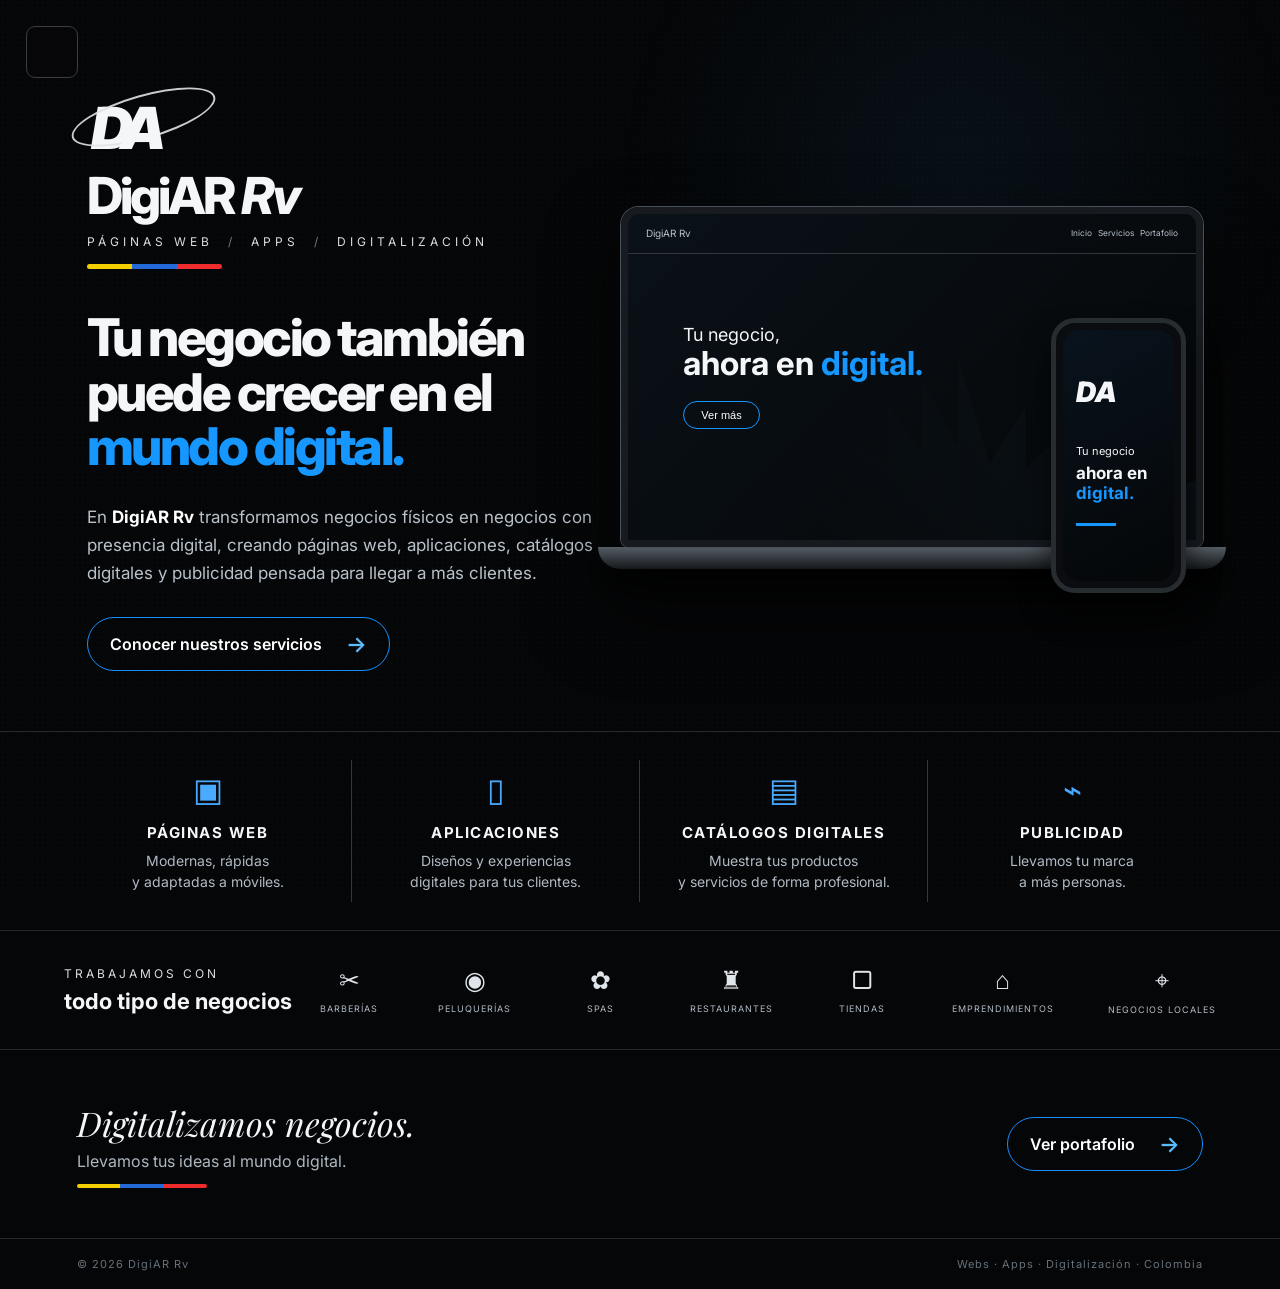
==== index.html @ f1b9c06d "Add files via upload" ====
<!DOCTYPE html><html lang="es"><head><meta charset="UTF-8"><meta name="viewport" content="width=device-width,initial-scale=1.0"><meta name="description" content="DigiAR Rv - Webs, apps, catálogos digitales y publicidad."><title>DigiAR Rv | Digitalizamos negocios</title><link rel="stylesheet" href="style.css"></head><body>
<button class="menu-btn" id="menuBtn"><span></span><span></span><span></span></button><div class="overlay" id="overlay"></div><aside class="drawer" id="drawer"><div class="drawer-head"><div class="mini-brand">DigiAR <b>Rv</b></div><button class="close-btn" id="closeBtn">×</button></div><nav><a class="active" href="index.html">Qué hacemos</a><a href="sobre-nosotros.html">Sobre nosotros</a><a href="portafolio.html">Portafolio</a></nav><div class="drawer-bottom">Webs · Apps · Digitalización</div></aside>
<main><section class="hero"><div class="hero-copy"><div class="brand"><div class="brand-mark">D<span>A</span></div><div class="brand-name">DigiAR <em>Rv</em></div><div class="brand-sub">PÁGINAS WEB <i>/</i> APPS <i>/</i> DIGITALIZACIÓN</div><div class="colombia-line"><b></b><b></b><b></b></div></div><h1>Tu negocio también<br>puede crecer en el<br><span>mundo digital.</span></h1><p class="intro">En <strong>DigiAR Rv</strong> transformamos negocios físicos en negocios con presencia digital, creando páginas web, aplicaciones, catálogos digitales y publicidad pensada para llegar a más clientes.</p><a class="outline-btn" href="#servicios">Conocer nuestros servicios <span>→</span></a></div>
<div class="devices"><div class="laptop"><div class="screen"><div class="screen-top"><span>DigiAR Rv</span><small>Inicio &nbsp; Servicios &nbsp; Portafolio</small></div><div class="screen-content"><small>Tu negocio,</small><strong>ahora en <span>digital.</span></strong><button>Ver más</button></div><div class="city"></div></div><div class="base"></div></div><div class="phone"><div class="phone-screen"><div class="phone-logo">DA</div><div>Tu negocio</div><strong>ahora en <span>digital.</span></strong><div class="phone-bar"></div></div></div></div></section>
<section class="services" id="servicios"><div class="service"><div class="icon">▣</div><h3>PÁGINAS WEB</h3><p>Modernas, rápidas<br>y adaptadas a móviles.</p></div><div class="service"><div class="icon">▯</div><h3>APLICACIONES</h3><p>Diseños y experiencias<br>digitales para tus clientes.</p></div><div class="service"><div class="icon">▤</div><h3>CATÁLOGOS DIGITALES</h3><p>Muestra tus productos<br>y servicios de forma profesional.</p></div><div class="service"><div class="icon">⌁</div><h3>PUBLICIDAD</h3><p>Llevamos tu marca<br>a más personas.</p></div></section>
<section class="businesses"><div class="business-title"><span>TRABAJAMOS CON</span><strong>todo tipo de negocios</strong></div><div class="business-list"><div>✂<small>BARBERÍAS</small></div><div>◉<small>PELUQUERÍAS</small></div><div>✿<small>SPAS</small></div><div>♜<small>RESTAURANTES</small></div><div>▢<small>TIENDAS</small></div><div>⌂<small>EMPRENDIMIENTOS</small></div><div>⌖<small>NEGOCIOS LOCALES</small></div></div></section>
<section class="cta"><div><div class="script">Digitalizamos negocios.</div><p>Llevamos tus ideas al mundo digital.</p><div class="colombia-line small"><b></b><b></b><b></b></div></div><a class="cta-btn" href="portafolio.html">Ver portafolio <span>→</span></a></section></main><footer><span>© 2026 DigiAR Rv</span><span>Webs · Apps · Digitalización · Colombia</span></footer><script src="script.js"></script></body></html>
---- style.css ----
@import url('https://fonts.googleapis.com/css2?family=Inter:wght@400;500;600;700;800&family=Playfair+Display:ital,wght@1,500&display=swap');
:root{--bg:#050607;--line:#25292e;--text:#f4f6f8;--muted:#aeb7c2;--blue:#1597ff}*{box-sizing:border-box}html{scroll-behavior:smooth}body{margin:0;background:var(--bg);color:var(--text);font-family:Inter,Arial,sans-serif;overflow-x:hidden}body:before{content:"";position:fixed;inset:0;pointer-events:none;background:radial-gradient(circle at 75% 18%,rgba(35,104,157,.11),transparent 28%);z-index:-2}body:after{content:"";position:fixed;inset:0;pointer-events:none;opacity:.03;background-image:radial-gradient(#fff .6px,transparent .6px);background-size:5px 5px;z-index:-1}a{text-decoration:none;color:inherit}.menu-btn{position:fixed;top:26px;left:26px;width:52px;height:52px;border:1px solid #3a3e43;border-radius:9px;background:rgba(7,8,9,.86);backdrop-filter:blur(12px);z-index:50;display:flex;flex-direction:column;justify-content:center;gap:6px;padding:0 13px;cursor:pointer}.menu-btn span{display:block;height:3px;border-radius:10px;background:#f2f2f2}.overlay{position:fixed;inset:0;background:rgba(0,0,0,.7);opacity:0;visibility:hidden;transition:.3s;z-index:40}.overlay.open{opacity:1;visibility:visible}.drawer{position:fixed;left:0;top:0;bottom:0;width:min(360px,88vw);background:#090b0d;border-right:1px solid #292d32;z-index:60;transform:translateX(-100%);transition:.35s;padding:30px}.drawer.open{transform:translateX(0)}.drawer-head{display:flex;align-items:center;justify-content:space-between;margin-bottom:55px}.mini-brand{font-weight:800;font-size:22px;letter-spacing:-1px}.mini-brand b{color:var(--blue)}.close-btn{border:0;background:none;color:#fff;font-size:34px;cursor:pointer}.drawer nav{display:grid;gap:10px}.drawer nav a{padding:17px 16px;border-radius:10px;color:#aeb5bd;font-weight:600}.drawer nav a:hover,.drawer nav a.active{background:#11161b;color:#fff}.drawer-bottom{position:absolute;bottom:28px;color:#606a74;font-size:12px;letter-spacing:2px}.hero{min-height:700px;max-width:1440px;margin:auto;padding:105px 6% 60px;display:grid;grid-template-columns:1fr 1.12fr;gap:25px;align-items:center}.hero-copy{padding-left:10px}.brand{margin-bottom:42px}.brand-mark{font-size:58px;line-height:.8;font-weight:900;letter-spacing:-8px;font-style:italic;display:inline-block;position:relative;margin-left:4px}.brand-mark:after{content:"";position:absolute;width:145px;height:40px;border:2px solid #dfe4e8;border-radius:50%;left:-22px;top:-10px;transform:rotate(-16deg);opacity:.9}.brand-mark span{position:relative;z-index:2}.brand-name{font-size:51px;font-weight:800;letter-spacing:-3px;margin-top:12px}.brand-name em{font-style:italic}.brand-sub{font-size:12px;letter-spacing:4px;color:#d9dde1;margin-top:8px}.brand-sub i{color:#777;font-style:normal;margin:0 8px}.colombia-line{display:flex;width:135px;height:5px;margin-top:15px;overflow:hidden;border-radius:10px}.colombia-line b{flex:1}.colombia-line b:nth-child(1){background:#f4cf00}.colombia-line b:nth-child(2){background:#2469d8}.colombia-line b:nth-child(3){background:#ef2c2c}h1{font-size:52px;line-height:1.05;letter-spacing:-2.5px;margin:0 0 28px;font-weight:800}h1 span{color:var(--blue)}.intro{max-width:620px;color:#b9c2cb;line-height:1.65;font-size:17px;margin:0 0 30px}.intro strong{color:#fff}.outline-btn,.cta-btn{display:inline-flex;align-items:center;gap:24px;border:1px solid #178fff;border-radius:30px;padding:13px 22px;color:#fff;font-weight:600;transition:.25s}.outline-btn:hover,.cta-btn:hover{background:#0d79d6;transform:translateY(-2px)}.outline-btn span,.cta-btn span{font-size:22px;color:#5cbcff}.devices{height:470px;position:relative;display:flex;align-items:center;justify-content:center}.laptop{width:min(680px,100%);position:relative;filter:drop-shadow(0 30px 35px rgba(0,0,0,.6))}.screen{height:340px;border:7px solid #171b20;border-radius:18px 18px 8px 8px;background:linear-gradient(135deg,#0a1118,#050708);position:relative;overflow:hidden;box-shadow:0 0 0 1px #48515a}.screen-top{height:40px;border-bottom:1px solid #30363c;display:flex;align-items:center;justify-content:space-between;padding:0 18px;color:#b7c0c9;font-size:10px}.screen-content{position:relative;z-index:2;padding:70px 0 0 55px}.screen-content small{display:block;font-size:18px}.screen-content strong{display:block;font-size:33px;line-height:1.1}.screen-content strong span{color:var(--blue)}.screen-content button{margin-top:20px;background:transparent;border:1px solid var(--blue);color:#fff;border-radius:18px;padding:7px 17px;font-size:11px}.city{position:absolute;right:-20px;bottom:-30px;width:70%;height:65%;opacity:.28;background:linear-gradient(90deg,transparent,#172838);clip-path:polygon(0 100%,0 65%,8% 72%,8% 38%,17% 48%,17% 20%,26% 45%,26% 10%,35% 42%,35% 0,43% 50%,52% 23%,52% 52%,63% 33%,63% 55%,73% 30%,73% 57%,82% 43%,82% 67%,100% 54%,100% 100%)}.base{height:22px;width:108%;margin-left:-4%;background:linear-gradient(#555d65,#15181b);border-radius:0 0 40px 40px;box-shadow:0 15px 25px rgba(0,0,0,.7)}.phone{position:absolute;right:3%;bottom:30px;width:135px;height:275px;background:#0a0c0f;border:5px solid #272c31;border-radius:24px;box-shadow:0 20px 30px rgba(0,0,0,.7);padding:7px;z-index:3}.phone-screen{height:100%;border-radius:17px;background:linear-gradient(150deg,#09131d,#040607);padding:45px 13px 10px;font-size:11px}.phone-logo{font-size:28px;font-weight:900;font-style:italic;margin-bottom:35px}.phone-screen strong{display:block;font-size:17px;margin-top:5px}.phone-screen strong span{color:var(--blue)}.phone-bar{height:3px;width:40px;background:var(--blue);margin-top:20px}.services{max-width:1440px;margin:auto;border-top:1px solid var(--line);border-bottom:1px solid var(--line);display:grid;grid-template-columns:repeat(4,1fr);padding:28px 5%}.service{text-align:center;padding:10px 20px;border-right:1px solid #33383d}.service:last-child{border:0}.icon{font-size:32px;color:#49aaff;height:45px}.service h3{font-size:15px;letter-spacing:1.5px;margin:8px 0}.service p{color:#b0bac5;font-size:14px;line-height:1.5;margin:0}.businesses{max-width:1440px;margin:auto;padding:34px 5%;display:grid;grid-template-columns:250px 1fr;align-items:center;border-bottom:1px solid var(--line)}.business-title span{display:block;font-size:12px;letter-spacing:3px;color:#ddd}.business-title strong{font-size:22px;display:block;margin-top:7px}.business-list{display:flex;justify-content:space-between;gap:14px}.business-list div{text-align:center;color:#dfe5ea;font-size:25px;min-width:70px}.business-list small{display:block;font-size:9px;letter-spacing:1px;color:#b2bbc5;margin-top:8px}.cta{max-width:1440px;margin:auto;padding:50px 6%;display:flex;align-items:center;justify-content:space-between}.script{font-family:"Playfair Display",serif;font-style:italic;font-size:34px}.cta p{margin:5px 0 0;color:#adb7c1}.small{width:130px;height:4px;margin-top:13px}footer{border-top:1px solid var(--line);padding:18px 6%;display:flex;justify-content:space-between;color:#66717b;font-size:11px;letter-spacing:1px}.inner-main{max-width:1200px;margin:auto;padding:105px 6% 70px}.inner-brand{font-size:42px;font-weight:800;letter-spacing:-2px;margin-bottom:65px}.inner-brand em{font-style:italic}.inner-brand small{display:block;font-size:10px;letter-spacing:4px;color:#737d87;margin-top:7px}.inner-card,.portfolio-head{max-width:900px}.eyebrow{font-size:11px;letter-spacing:4px;color:var(--blue)}.inner-card h1,.portfolio-head h1{margin-top:20px}.inner-card p,.portfolio-head p{font-size:17px;line-height:1.8;color:#aeb8c2;max-width:800px}.inner-card strong{color:#fff}.quote{margin-top:35px;padding:25px 30px;border-left:2px solid var(--blue);background:#0b0f13;color:#e8edf1;font-size:21px;font-style:italic}.project-grid{display:grid;grid-template-columns:1fr 1fr;gap:25px;margin-top:55px}.project-card{border:1px solid #292e33;background:#0a0d10;border-radius:16px;overflow:hidden}.project-preview{height:270px;background:linear-gradient(145deg,#111a23,#050708);padding:35px;position:relative}.preview-logo{font-size:27px;font-weight:800}.preview-text{position:absolute;bottom:45px;font-size:23px}.preview-text b{color:var(--blue)}.project-info{padding:24px}.project-info>span{font-size:10px;letter-spacing:3px;color:#67727d}.project-info h2{margin:10px 0 5px}.project-info p{color:#8f99a4}.project-info a{color:#58b7ff;font-weight:600}.empty{min-height:400px;display:flex;flex-direction:column;align-items:center;justify-content:center;text-align:center;color:#7d8790}.empty .plus{font-size:55px;color:#249cff}.empty h2{color:#dbe0e5}@media(max-width:900px){.hero{grid-template-columns:1fr;padding-top:105px}.devices{height:400px}.services{grid-template-columns:1fr 1fr}.businesses{grid-template-columns:1fr;gap:25px}.business-list{flex-wrap:wrap}.project-grid{grid-template-columns:1fr}}@media(max-width:620px){.menu-btn{top:16px;left:16px}.hero{padding:90px 22px 40px}.brand-name{font-size:37px}.brand-sub{font-size:8px;letter-spacing:2.5px}.brand-mark{font-size:46px}.hero h1{font-size:38px}.intro{font-size:15px}.devices{height:300px;margin-top:20px}.screen{height:220px}.screen-content{padding:40px 0 0 25px}.screen-content strong{font-size:22px}.phone{width:88px;height:190px;right:0}.phone-screen{padding:28px 8px}.phone-logo{font-size:20px;margin-bottom:20px}.services{grid-template-columns:1fr;padding:15px 20px}.service{border-right:0;border-bottom:1px solid #252a2f;padding:22px 10px}.service:last-child{border-bottom:0}.businesses{padding:30px 22px}.business-list{justify-content:center}.cta{padding:38px 22px;gap:25px;align-items:flex-start;flex-direction:column}.script{font-size:29px}footer{padding:16px 22px;gap:15px;flex-direction:column}.inner-main{padding:90px 22px 50px}.inner-brand{font-size:32px}.inner-card h1,.portfolio-head h1{font-size:36px}.inner-card p,.portfolio-head p{font-size:15px}}
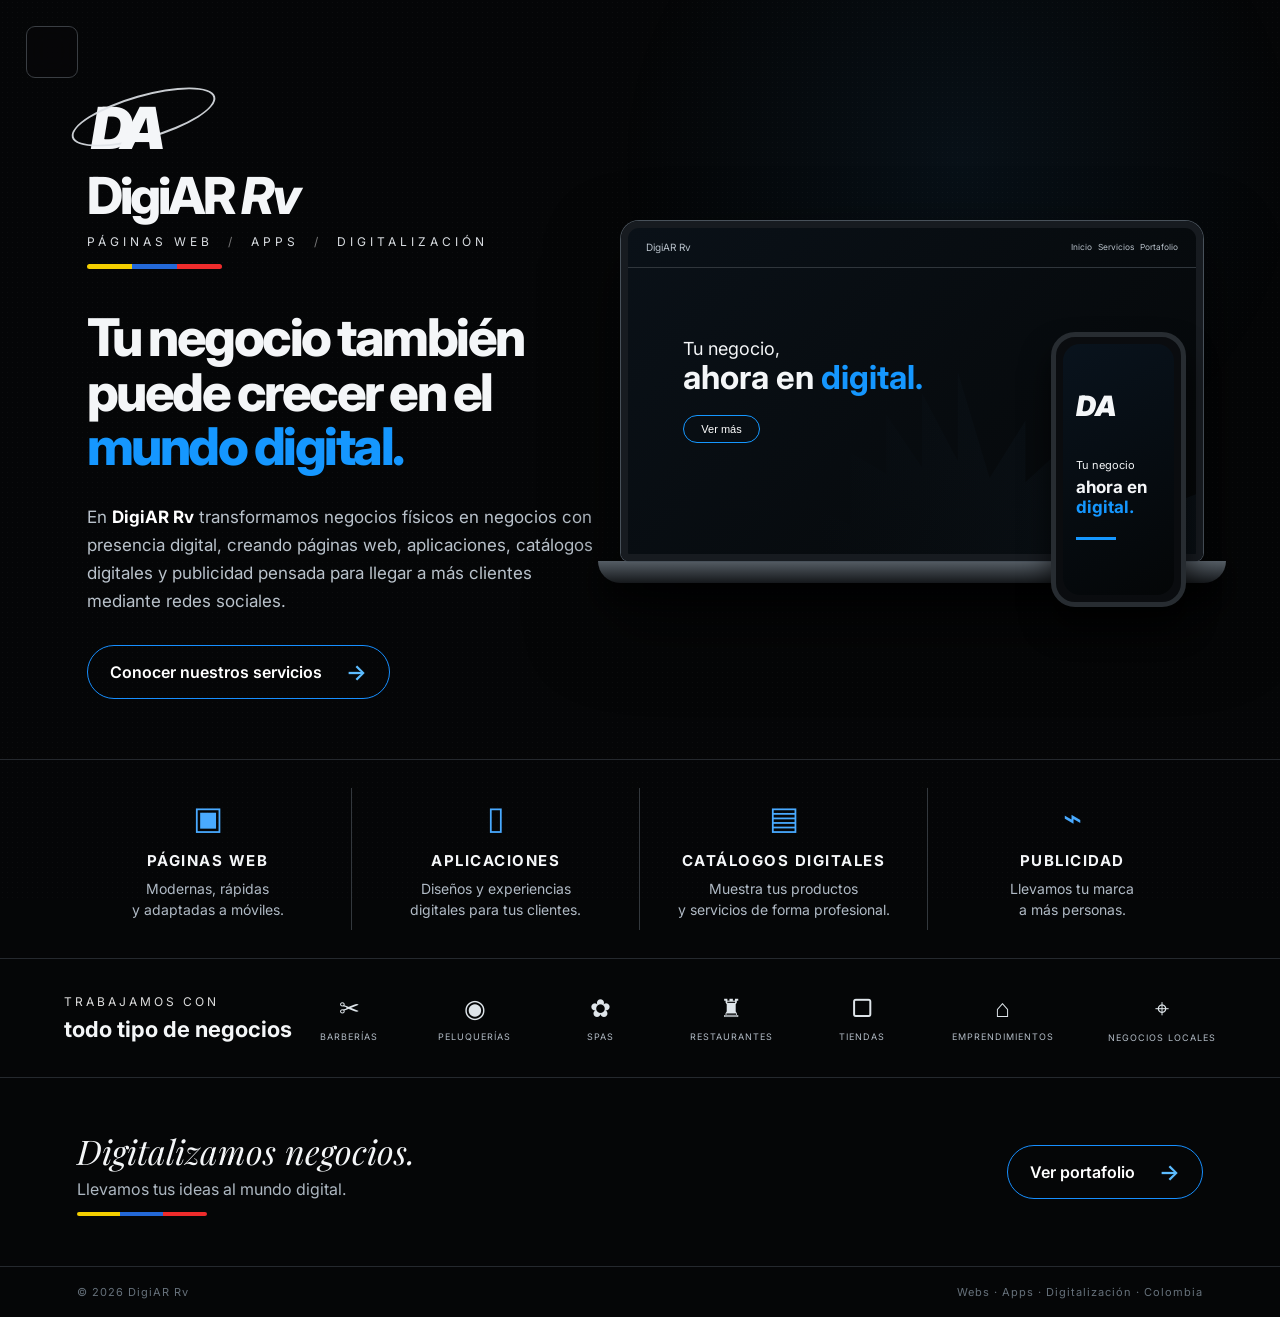
==== commit d1803a9a: "Update index.html" ====
--- a/index.html
+++ b/index.html
@@ -1,6 +1,6 @@
 <!DOCTYPE html><html lang="es"><head><meta charset="UTF-8"><meta name="viewport" content="width=device-width,initial-scale=1.0"><meta name="description" content="DigiAR Rv - Webs, apps, catálogos digitales y publicidad."><title>DigiAR Rv | Digitalizamos negocios</title><link rel="stylesheet" href="style.css"></head><body>
 <button class="menu-btn" id="menuBtn"><span></span><span></span><span></span></button><div class="overlay" id="overlay"></div><aside class="drawer" id="drawer"><div class="drawer-head"><div class="mini-brand">DigiAR <b>Rv</b></div><button class="close-btn" id="closeBtn">×</button></div><nav><a class="active" href="index.html">Qué hacemos</a><a href="sobre-nosotros.html">Sobre nosotros</a><a href="portafolio.html">Portafolio</a></nav><div class="drawer-bottom">Webs · Apps · Digitalización</div></aside>
-<main><section class="hero"><div class="hero-copy"><div class="brand"><div class="brand-mark">D<span>A</span></div><div class="brand-name">DigiAR <em>Rv</em></div><div class="brand-sub">PÁGINAS WEB <i>/</i> APPS <i>/</i> DIGITALIZACIÓN</div><div class="colombia-line"><b></b><b></b><b></b></div></div><h1>Tu negocio también<br>puede crecer en el<br><span>mundo digital.</span></h1><p class="intro">En <strong>DigiAR Rv</strong> transformamos negocios físicos en negocios con presencia digital, creando páginas web, aplicaciones, catálogos digitales y publicidad pensada para llegar a más clientes.</p><a class="outline-btn" href="#servicios">Conocer nuestros servicios <span>→</span></a></div>
+<main><section class="hero"><div class="hero-copy"><div class="brand"><div class="brand-mark">D<span>A</span></div><div class="brand-name">DigiAR <em>Rv</em></div><div class="brand-sub">PÁGINAS WEB <i>/</i> APPS <i>/</i> DIGITALIZACIÓN</div><div class="colombia-line"><b></b><b></b><b></b></div></div><h1>Tu negocio también<br>puede crecer en el<br><span>mundo digital.</span></h1><p class="intro">En <strong>DigiAR Rv</strong> transformamos negocios físicos en negocios con presencia digital, creando páginas web, aplicaciones, catálogos digitales y publicidad pensada para llegar a más clientes mediante redes sociales.</p><a class="outline-btn" href="#servicios">Conocer nuestros servicios <span>→</span></a></div>
 <div class="devices"><div class="laptop"><div class="screen"><div class="screen-top"><span>DigiAR Rv</span><small>Inicio &nbsp; Servicios &nbsp; Portafolio</small></div><div class="screen-content"><small>Tu negocio,</small><strong>ahora en <span>digital.</span></strong><button>Ver más</button></div><div class="city"></div></div><div class="base"></div></div><div class="phone"><div class="phone-screen"><div class="phone-logo">DA</div><div>Tu negocio</div><strong>ahora en <span>digital.</span></strong><div class="phone-bar"></div></div></div></div></section>
 <section class="services" id="servicios"><div class="service"><div class="icon">▣</div><h3>PÁGINAS WEB</h3><p>Modernas, rápidas<br>y adaptadas a móviles.</p></div><div class="service"><div class="icon">▯</div><h3>APLICACIONES</h3><p>Diseños y experiencias<br>digitales para tus clientes.</p></div><div class="service"><div class="icon">▤</div><h3>CATÁLOGOS DIGITALES</h3><p>Muestra tus productos<br>y servicios de forma profesional.</p></div><div class="service"><div class="icon">⌁</div><h3>PUBLICIDAD</h3><p>Llevamos tu marca<br>a más personas.</p></div></section>
 <section class="businesses"><div class="business-title"><span>TRABAJAMOS CON</span><strong>todo tipo de negocios</strong></div><div class="business-list"><div>✂<small>BARBERÍAS</small></div><div>◉<small>PELUQUERÍAS</small></div><div>✿<small>SPAS</small></div><div>♜<small>RESTAURANTES</small></div><div>▢<small>TIENDAS</small></div><div>⌂<small>EMPRENDIMIENTOS</small></div><div>⌖<small>NEGOCIOS LOCALES</small></div></div></section>
